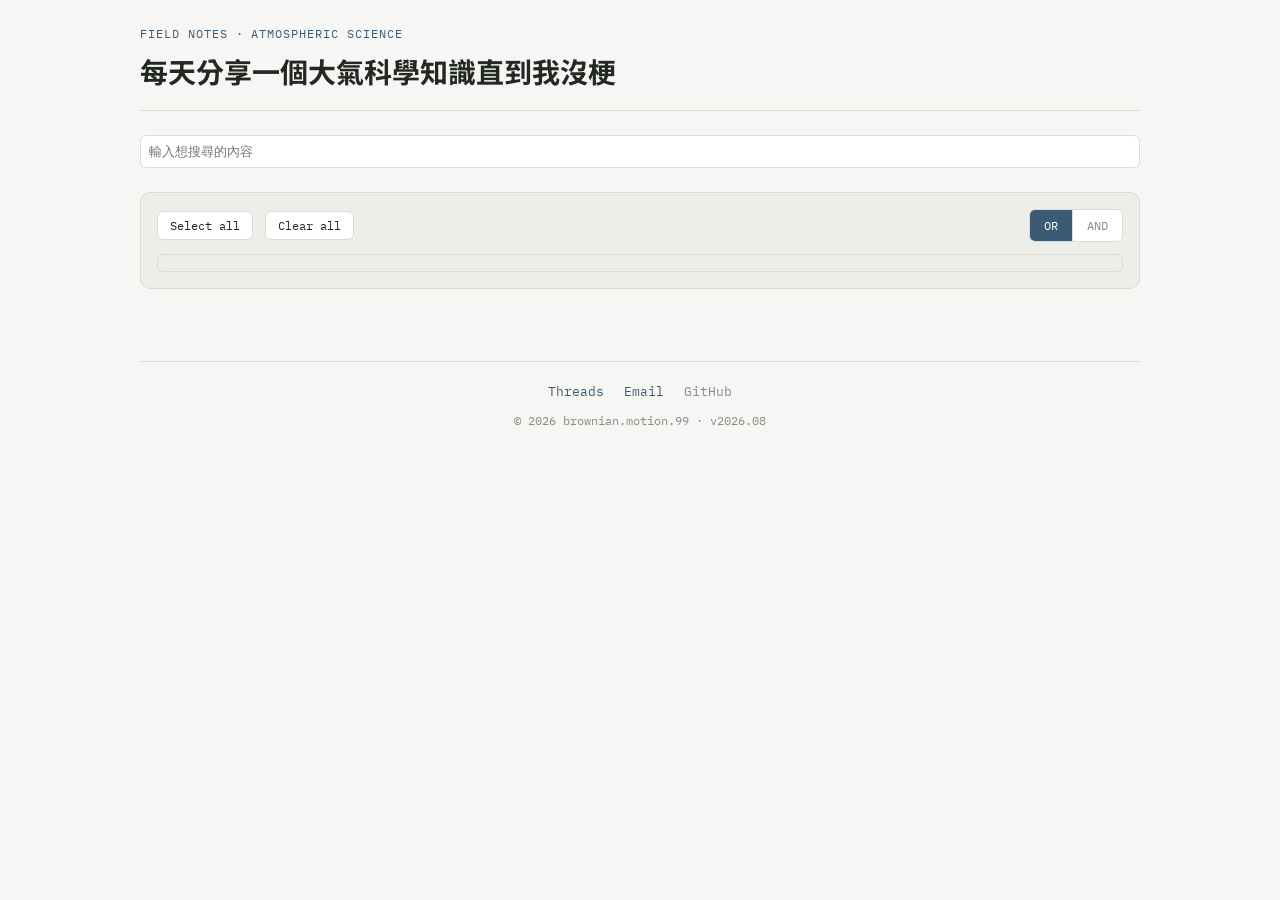
==== frontend/index.html @ a7ce0d1d "update: rename" ====
<!DOCTYPE html>
<html>

<head>
  <title>每天分享一個大氣科學知識直到我沒梗</title>
  <script src="common.js"></script>
  <link rel="stylesheet" href="base.css">
  <link rel="stylesheet" href="components.css">
  <link rel="stylesheet" href="list.css">
</head>

<body class="page-wide">
  <header class="site-header">
    <p class="site-eyebrow">FIELD NOTES · ATMOSPHERIC SCIENCE</p>
    <h1 class="site-title">每天分享一個大氣科學知識直到我沒梗</h1>
  </header>

  <div id="search-panel" class="search-panel">
    <input type="text" id="text-input" placeholder="輸入想搜尋的內容">
  </div>

  <div class="filter-section">
    <div class="keyword-filter-controls">
      <button id="select-all-btn" type="button" class="text-btn">Select all</button>
      <button id="clear-all-btn" type="button" class="text-btn">Clear all</button>
      <div class="mode-toggle">
        <label><input type="radio" name="keyword-mode" value="or" checked><span>OR</span></label>
        <label><input type="radio" name="keyword-mode" value="and"><span>AND</span></label>
      </div>
    </div>
    <div id="keyword-checkboxes" class="keyword-checkbox-list"></div>
  </div>

  <div id="post-list"></div>
  <button id="load-more-btn" class="load-more-btn" type="button" style="display: none;">載入更多</button>
  <p id="end-of-list" class="end-of-list" style="display: none;">已經到底了</p>

  <div id="site-footer"></div>

  <script>

    // ===================================================================
    // 1. State
    // ===================================================================

    const PAGE_SIZE = 20;
    let currentOffset = 0;
    let currentParams = new URLSearchParams();


    // ===================================================================
    // 2. Data processing functions
    // ===================================================================

    /**
     * Get the values of checked keyword boxes
     *
     * @returns {string[]} checked keywords
     */
    function getSelectedKeywords() {
      return Array.from(document.querySelectorAll(".keyword-checkbox:checked")).map(cb => cb.value);
    }

    /**
     * Get the keyword filtering mode
     *
     * @returns {string} "or"/"and"
     */
    function getKeywordMode() {
      return document.querySelector('input[name="keyword-mode"]:checked').value;
    }

    /**
     * Build searching parameters for api
     * limit/offset are not included
     *
     * @returns {URLSearchParams} A parameter object containing q, keywords and filtering mode
     */
    function buildSearchParams() {
      const selectedKeywords = getSelectedKeywords();
      const text = document.getElementById("text-input").value;

      const params = new URLSearchParams();
      if (selectedKeywords.length > 0) {
        params.append("mode", getKeywordMode());
        selectedKeywords.forEach(word => params.append("keywords", word));
      }
      if (text) {
        params.append("q", text);
      }
      return params;
    }

    /**
     * Converting timestamp from ISO to YYYY.MM.DD
     *
     * @param {string} timestamp - ISO format
     * @returns {string} YYYY.MM.DD
     */
    function formatObservationDate(timestamp) {
      const date = new Date(timestamp);
      const year = date.getFullYear();
      const month = String(date.getMonth() + 1).padStart(2, "0");
      const day = String(date.getDate()).padStart(2, "0");
      return `${year}·${month}·${day}`;
    }


    // ===================================================================
    // 3. Window rendering functions
    // ===================================================================

    /**
     * 把貼文資料畫成卡片，塞進列表容器；並依照 has_more 更新「載入更多」按鈕狀態。
     *
     * @param {object} data - 後端回傳的搜尋結果，含 posts 陣列與 has_more 布林值
     * @param {boolean} [append=false] - true 時附加在現有列表後面（載入更多），false 時整個取代（新搜尋）
     */
    function renderPostList(data, append = false) {
      const html = data.posts.map(post => {
        const formattedDate = formatObservationDate(post.timestamp);
        const preview = post.text.slice(21, 70) + "...";
        const thumbnailHtml = renderThumbnail(post.images);
        const keywordsHtml = post.keywords
          .map(word => `<span class="keyword-tag">${word}</span>`)
          .join("");

        return `
          <a href="post.html?id=${post.id}" class="post-card">
            ${thumbnailHtml}
            <p class="post-date">${formattedDate}</p>
            <div class="post-preview">
              <p class="post-text">${preview}</p>
            </div>
            <div class="keyword-list">${keywordsHtml}</div>
          </a>
        `;
      }).join("");

      const postList = document.getElementById("post-list");
      if (append) {
        postList.insertAdjacentHTML("beforeend", html);
      } else {
        postList.innerHTML = html;
      }

      document.getElementById("load-more-btn").style.display = data.has_more ? "block" : "none";
      document.getElementById("end-of-list").style.display = data.has_more ? "none" : "block";
    }


    // ===================================================================
    // 4. 網址列處理（保存/還原篩選狀態，讓瀏覽器上一頁、書籤、分享連結都能運作）
    // ===================================================================

    /**
     * 把目前的篩選參數反映到網址列，不觸發頁面重新載入。
     * 用 replaceState 而非 pushState，避免每次篩選都產生一筆瀏覽紀錄。
     *
     * @param {URLSearchParams} params - 目前的篩選參數（不含分頁資訊）
     */
    function updateUrl(params) {
      const query = params.toString();
      const newUrl = query ? `${window.location.pathname}?${query}` : window.location.pathname;
      history.replaceState(null, "", newUrl);
    }

    /**
     * 從目前網址列的查詢參數，還原文字輸入框、AND/OR 選項、關鍵字勾選狀態。
     * 必須在關鍵字核取方塊已經動態建立完成之後才能呼叫。
     */
    function restoreFiltersFromUrl() {
      const params = new URLSearchParams(window.location.search);

      const text = params.get("q") || "";
      document.getElementById("text-input").value = text;

      const mode = params.get("mode") || "or";
      const modeRadio = document.querySelector(`input[name="keyword-mode"][value="${mode}"]`);
      if (modeRadio) modeRadio.checked = true;

      const selectedKeywords = params.getAll("keywords");
      selectedKeywords.forEach(word => {
        const checkbox = document.querySelector(`.keyword-checkbox[value="${CSS.escape(word)}"]`);
        if (checkbox) checkbox.checked = true;
      });
    }


    // ===================================================================
    // 5. 跟後端溝通的函式
    // ===================================================================

    /**
     * 依照目前的 currentParams 跟 currentOffset，打 /posts/search 並渲染結果。
     *
     * @param {boolean} append - true 時是「載入更多」，false 時是全新搜尋
     */
    function fetchAndRenderPosts(append) {
      const params = new URLSearchParams(currentParams);
      params.append("limit", PAGE_SIZE);
      params.append("offset", currentOffset);

      fetch(`http://127.0.0.1:8000/posts/search?${params.toString()}`)
        .then(response => response.json())
        .then(data => renderPostList(data, append));
    }

    /**
     * 使用者改變任何篩選條件時呼叫：重設分頁位置、重新組參數、更新網址、重新查詢。
     */
    function performSearch() {
      currentOffset = 0;
      currentParams = buildSearchParams();
      updateUrl(currentParams);
      fetchAndRenderPosts(false);
    }

    /**
     * 點擊「載入更多」時呼叫：往後翻一頁，用相同的篩選條件附加更多結果。
     */
    function loadMore() {
      currentOffset += PAGE_SIZE;
      fetchAndRenderPosts(true);
    }


    // ===================================================================
    // 6. 事件監聽掛載
    // ===================================================================

    document.getElementById("text-input").addEventListener("input", performSearch);

    document.querySelectorAll('input[name="keyword-mode"]').forEach(radio => {
      radio.addEventListener("change", performSearch);
    });

    document.getElementById("select-all-btn").addEventListener("click", () => {
      document.querySelectorAll(".keyword-checkbox").forEach(cb => cb.checked = true);
      performSearch();
    });

    document.getElementById("clear-all-btn").addEventListener("click", () => {
      document.querySelectorAll(".keyword-checkbox").forEach(cb => cb.checked = false);
      performSearch();
    });

    document.getElementById("load-more-btn").addEventListener("click", loadMore);


    // ===================================================================
    // 7. 初始化（頁面載入時真正執行的進入點）
    // ===================================================================

    document.getElementById("site-footer").innerHTML = renderFooter();

    fetch("http://127.0.0.1:8000/keywords")
      .then(response => response.json())
      .then(data => {
        const container = document.getElementById("keyword-checkboxes");
        container.innerHTML = data.general.map(item => `
          <label class="keyword-checkbox-item">
            <input type="checkbox" class="keyword-checkbox" value="${item.word}">
            ${item.word}
            <span class="keyword-count">${item.count}</span>
          </label>
        `).join("");

        container.querySelectorAll(".keyword-checkbox").forEach(checkbox => {
          checkbox.addEventListener("change", performSearch);
        });

        restoreFiltersFromUrl();
        performSearch();
      });

  </script>

</body>

</html>
---- frontend/base.css ----
/* ===== 全站共用：重置與基礎排版 ===== */

@import url('https://fonts.googleapis.com/css2?family=Noto+Serif+TC:wght@600;700&family=Noto+Sans+TC:wght@400;500&family=IBM+Plex+Mono:wght@400;500&display=swap');

:root {
  --color-bg: #F6F7F5;
  --color-ink: #232823;
  --color-accent: #3B5B74;
  --color-muted: #8A8A82;
  --color-border: #DCDAD2;
  --color-tag-bg: #EDEEEA;

  --font-serif: 'Noto Serif TC', serif;
  --font-sans: 'Noto Sans TC', -apple-system, BlinkMacSystemFont, sans-serif;
  --font-mono: 'IBM Plex Mono', monospace;
}

body {
  font-family: -apple-system, "PingFang TC", sans-serif;
  max-width: 700px;
  margin: 0 auto;
  padding: 24px;
  background: var(--color-bg);
  color: var(--color-ink);
  line-height: 1.6;
}
---- frontend/components.css ----
/* ===== 共用元件：貼文卡片、關鍵字標籤、搜尋面板 ===== */

.post-card {
  display: block;
  border: 1px solid var(--color-border);
  border-radius: 8px;
  padding: 16px;
  text-decoration: none;
  color: inherit;
  transition: border-color 0.15s ease;
}

.post-card:hover {
  border-color: var(--color-accent);
}

.post-date {
  font-family: var(--font-mono);
  color: var(--color-muted);
  font-size: 14px;
  margin: 0 0 8px 0;
}

.post-text {
  margin: 0 0 8px 0;
  white-space: pre-wrap;
}

.post-media {
  max-width: 100%;
  border-radius: 6px;
  margin-bottom: 8px;
}

.post-thumbnail {
  width: 100%;
  aspect-ratio: 16 / 9;
  object-fit: cover;
  border-radius: 6px;
  margin-bottom: 8px;
}

.keyword-list {
  display: flex;
  flex-wrap: wrap;
  gap: 6px;
  margin-top: 8px;
}

.keyword-tag {
  display: inline-block;
  padding: 2px 10px;
  border-radius: 12px;
  font-size: 13px;
  background: var(--color-tag-bg);
  color: var(--color-ink);
  font-family: var(--font-mono);
}

.keyword-general {
  background: #dbe9ff;
  color: #2b5fa8;
}

.keyword-specific {
  background: #f0f0f0;
  color: #666;
}

.reply-card {
  border-left: 2px solid #ddd;
  padding-left: 12px;
  margin-bottom: 12px;
}

.search-tabs {
  display: flex;
  gap: 8px;
  margin-bottom: 12px;
}

.tab-button {
  padding: 8px 16px;
  border: 1px solid #ddd;
  background: #f5f5f5;
  border-radius: 6px 6px 0 0;
  cursor: pointer;
}

.tab-button.active {
  background: white;
  border-bottom: 2px solid #2b5fa8;
  font-weight: bold;
}

.search-panel {
  display: flex;
  gap: 8px;
  margin-bottom: 24px;
}

.search-panel.hidden {
  display: none;
}

#text-input, #keyword-select {
  flex: 1;
  padding: 8px;
  border: 1px solid #ddd;
  border-radius: 6px;
}

.keyword-filter-controls {
  display: flex;
  align-items: center;
  gap: 12px;
  margin-bottom: 12px;
}

.keyword-checkbox-list {
  display: grid;
  grid-template-columns: repeat(auto-fill, minmax(160px, 1fr));
  gap: 4px 12px;
  max-height: 240px;
  overflow-y: auto;
  padding: 8px;
  border: 1px solid var(--color-border);
  border-radius: 6px;
}

.keyword-checkbox-item {
  display: flex;
  align-items: center;
  gap: 6px;
  font-size: 14px;
  cursor: pointer;
}

.keyword-count {
  color: #999;
  font-size: 12px;
}

.permalink-link {
  display: inline-block;
  margin-top: 12px;
  font-size: 14px;
  color: #2b5fa8;
}

/* ===== 頁首 ===== */
.site-header {
  border-bottom: 1px solid var(--color-border);
  padding-bottom: 16px;
  margin-bottom: 24px;
}

.site-eyebrow {
  font-family: var(--font-mono);
  font-size: 12px;
  letter-spacing: 0.08em;
  color: var(--color-accent);
  margin: 0 0 6px 0;
}

.site-title {
  font-family: var(--font-sans);
  font-size: 28px;
  font-weight: 700;
  margin: 0;
  color: var(--color-ink);
}

/* ===== 篩選面板（觀測面板） ===== */
.filter-section {
  background: var(--color-tag-bg);
  border: 1px solid var(--color-border);
  border-radius: 10px;
  padding: 16px;
  margin-bottom: 24px;
}

.text-btn {
  font-family: var(--font-mono);
  font-size: 12px;
  padding: 6px 12px;
  border: 1px solid var(--color-border);
  border-radius: 6px;
  background: #fff;
  color: var(--color-ink);
  cursor: pointer;
}

.text-btn:hover {
  border-color: var(--color-accent);
  color: var(--color-accent);
}

/* AND/OR 分段式切換按鈕 */
.mode-toggle {
  display: inline-flex;
  border: 1px solid var(--color-border);
  border-radius: 6px;
  overflow: hidden;
  margin-left: auto;
}

.mode-toggle label {
  padding: 6px 14px;
  font-family: var(--font-mono);
  font-size: 12px;
  color: var(--color-muted);
  cursor: pointer;
  background: #fff;
}

.mode-toggle label:first-child {
  border-right: 1px solid var(--color-border);
}

.mode-toggle input {
  position: absolute;
  opacity: 0;
  pointer-events: none;
}

.mode-toggle label:has(input:checked) {
  background: var(--color-accent);
  color: #fff;
}

.post-preview {
  height: 84px;
  overflow: hidden;
  margin-bottom: 10px;
}

.load-more-btn {
  display: block;
  margin: 24px auto 0;
  padding: 10px 24px;
  font-family: var(--font-mono);
  font-size: 13px;
  border: 1px solid var(--color-border);
  border-radius: 6px;
  background: #fff;
  color: var(--color-ink);
  cursor: pointer;
}

.load-more-btn:hover {
  border-color: var(--color-accent);
  color: var(--color-accent);
}

.end-of-list {
  text-align: center;
  margin-top: 24px;
  font-family: var(--font-mono);
  font-size: 13px;
  color: var(--color-muted);
}

.site-footer {
  margin-top: 48px;
  padding-top: 20px;
  border-top: 1px solid var(--color-border);
  text-align: center;
}

.footer-links {
  display: flex;
  justify-content: center;
  gap: 20px;
  margin-bottom: 8px;
}

.footer-links a {
  font-family: var(--font-mono);
  font-size: 13px;
  color: var(--color-accent);
  text-decoration: none;
}

.footer-links a:hover {
  text-decoration: underline;
}

.footer-link-disabled {
  color: var(--color-muted) !important;
  cursor: default;
  pointer-events: none;
}

.footer-meta {
  font-family: var(--font-mono);
  font-size: 12px;
  color: var(--color-muted);
  margin: 0;
}
---- frontend/list.css ----
/* ===== 貼文列表頁專用（test.html） ===== */

#post-list {
  display: flex;
  flex-direction: column;
  gap: 16px;
}

@media (min-width: 900px) {
  body.page-wide {
    max-width: 1000px;
  }

  #post-list {
    display: grid;
    grid-template-columns: repeat(2, 1fr);
  }
}
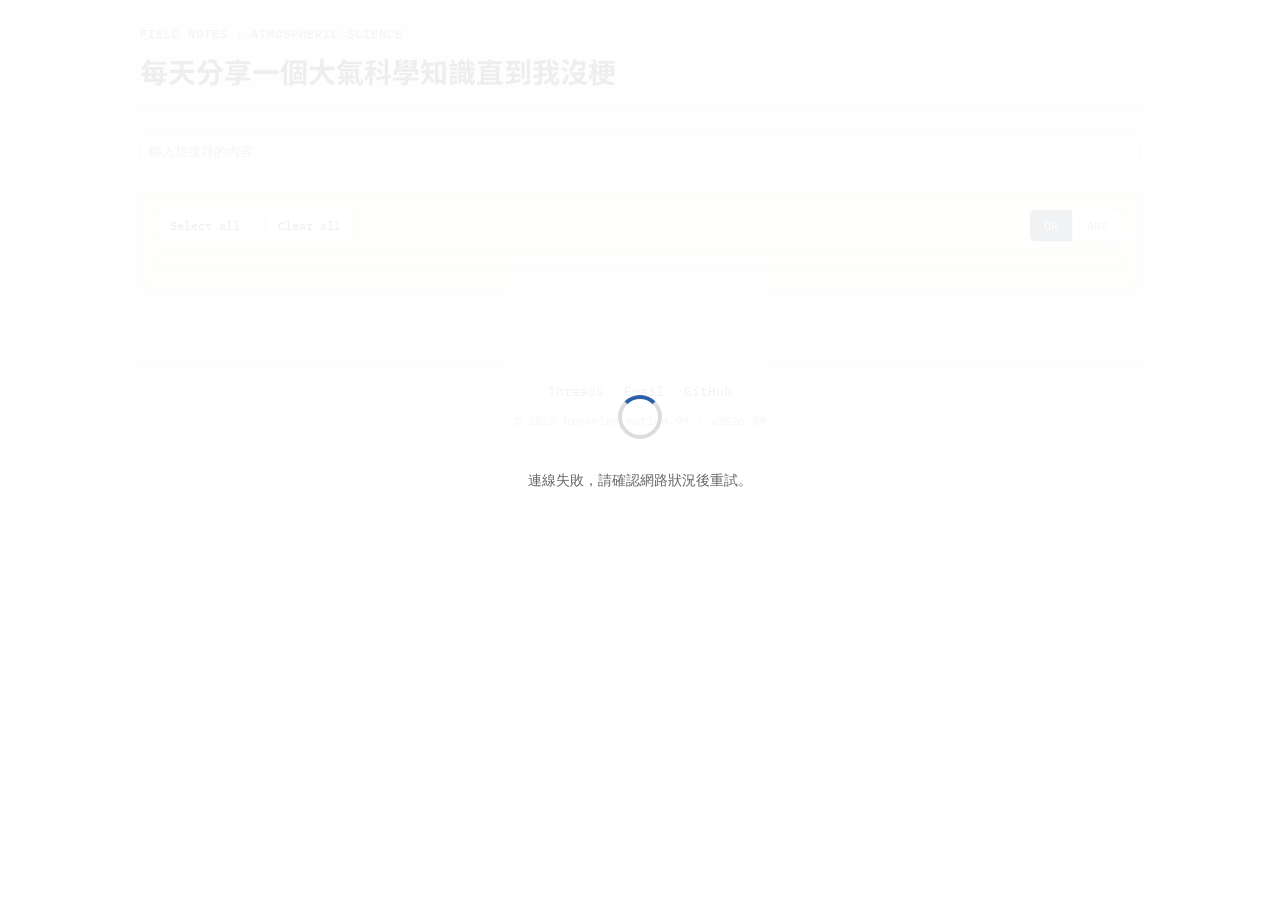
==== commit 6e971add: "add: testing code feature: loading overlay fix: favicon request to frontend" ====
--- a/frontend/index.html
+++ b/frontend/index.html
@@ -3,13 +3,17 @@
 
 <head>
   <title>每天分享一個大氣科學知識直到我沒梗</title>
+  <link rel="icon" href="data:,">
   <script src="common.js"></script>
   <link rel="stylesheet" href="base.css">
   <link rel="stylesheet" href="components.css">
   <link rel="stylesheet" href="list.css">
+  <meta name="viewport" content="width=device-width, initial-scale=1.0">
 </head>
 
 <body class="page-wide">
+  <div id="loading-overlay-container"></div>
+
   <header class="site-header">
     <p class="site-eyebrow">FIELD NOTES · ATMOSPHERIC SCIENCE</p>
     <h1 class="site-title">每天分享一個大氣科學知識直到我沒梗</h1>
@@ -18,6 +22,10 @@
   <div id="search-panel" class="search-panel">
     <input type="text" id="text-input" placeholder="輸入想搜尋的內容">
   </div>
+
+  <button id="filter-toggle-btn" type="button" class="filter-toggle-btn">
+    篩選 <span id="filter-toggle-icon">▾</span>
+  </button>
 
   <div class="filter-section">
     <div class="keyword-filter-controls">
@@ -201,7 +209,7 @@
       params.append("limit", PAGE_SIZE);
       params.append("offset", currentOffset);
 
-      fetch(`http://127.0.0.1:8000/posts/search?${params.toString()}`)
+      return fetch(`${API_BASE_URL}/posts/search?${params.toString()}`)
         .then(response => response.json())
         .then(data => renderPostList(data, append));
     }
@@ -213,7 +221,7 @@
       currentOffset = 0;
       currentParams = buildSearchParams();
       updateUrl(currentParams);
-      fetchAndRenderPosts(false);
+      return fetchAndRenderPosts(false);
     }
 
     /**
@@ -247,14 +255,25 @@
 
     document.getElementById("load-more-btn").addEventListener("click", loadMore);
 
+    document.getElementById("filter-toggle-btn").addEventListener("click", () => {
+      const section = document.getElementById("filter-section");
+      const icon = document.getElementById("filter-toggle-icon");
+      const isExpanded = section.classList.toggle("expanded");
+      icon.textContent = isExpanded ? "▴" : "▾";
+    });
+
 
     // ===================================================================
     // 7. 初始化（頁面載入時真正執行的進入點）
     // ===================================================================
 
+    document.getElementById("loading-overlay-container").innerHTML = renderLoadingOverlay()
     document.getElementById("site-footer").innerHTML = renderFooter();
 
-    fetch("http://127.0.0.1:8000/keywords")
+    function initialLoad() {
+      showLoadingOverlay();
+
+      fetch(`${API_BASE_URL}/keywords`)
       .then(response => response.json())
       .then(data => {
         const container = document.getElementById("keyword-checkboxes");
@@ -271,8 +290,13 @@
         });
 
         restoreFiltersFromUrl();
-        performSearch();
-      });
+        return performSearch();
+      })
+      .then(() => hideLoadingOverlay())
+      .catch(() => showLoadingError())
+    };
+
+    initialLoad();
 
   </script>
 
--- a/frontend/components.css
+++ b/frontend/components.css
@@ -297,4 +297,53 @@
   font-size: 12px;
   color: var(--color-muted);
   margin: 0;
+}
+
+.loading-overlay {
+  position: fixed;
+  inset: 0;
+  background: rgba(255, 255, 255, 0.92);
+  display: flex;
+  flex-direction: column;
+  align-items: center;
+  justify-content: center;
+  gap: 16px;
+  z-index: 1000;
+  transition: opacity 0.2s ease;
+}
+
+.loading-overlay.hidden {
+  opacity: 0;
+  pointer-events: none;
+}
+
+.loading-spinner {
+  width: 36px;
+  height: 36px;
+  border: 4px solid #ddd;
+  border-top-color: #2b5fa8;
+  border-radius: 50%;
+  animation: spin 0.8s linear infinite;
+}
+
+@keyframes spin {
+  to {
+    transform: rotate(360deg);
+  }
+}
+
+.loading-message {
+  color: #666;
+  font-size: 14px;
+  text-align: center;
+  padding: 0 24px;
+  max-width: 280px;
+}
+
+.loading-retry-btn {
+  padding: 8px 20px;
+  border: 1px solid #ddd;
+  border-radius: 6px;
+  background: white;
+  cursor: pointer;
 }
--- a/frontend/list.css
+++ b/frontend/list.css
@@ -15,4 +15,39 @@
     display: grid;
     grid-template-columns: repeat(2, 1fr);
   }
+}
+
+.filter-toggle-btn {
+  display: none;
+  width: 100%;
+  padding: 12px;
+  margin-bottom: 12px;
+  border: 1px solid #ddd;
+  border-radius: 8px;
+  background: #fafafa;
+  font-size: 15px;
+  text-align: left;
+}
+
+@media (max-width: 700px) {
+  .filter-toggle-btn {
+    display: block;
+  }
+
+  .filter-section {
+    display: none;
+  }
+
+  .filter-section.expanded {
+    display: block;
+  }
+
+  .keyword-checkbox-list {
+    grid-template-columns: 1fr;
+  }
+
+  .keyword-checkbox-item {
+    min-height: 44px;
+    font-size: 16px;
+  }
 }
